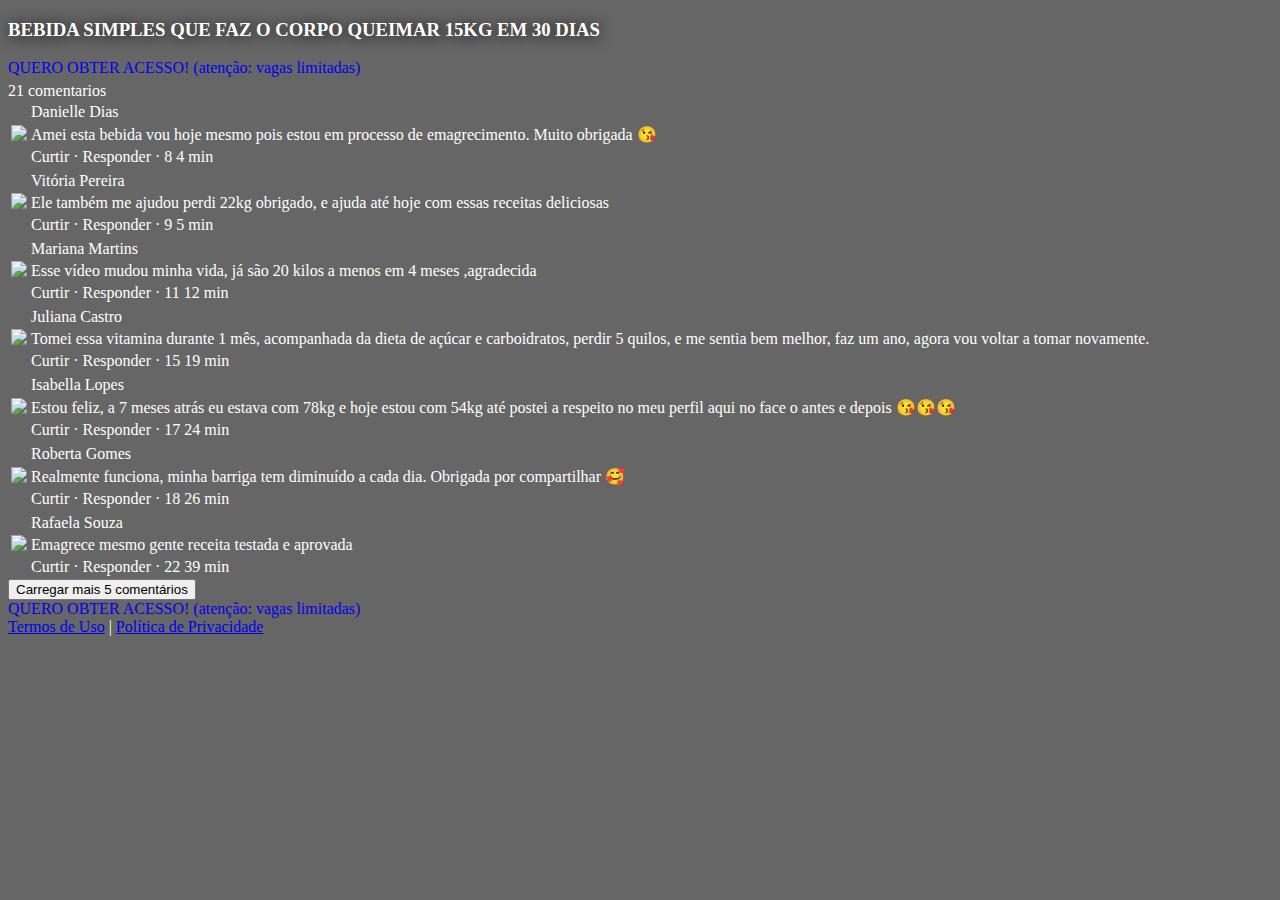
==== index.html @ 914ea153 "Add files via upload" ====
<!DOCTYPE html>
<html lang="pt-br">
  <head>

 <!-- Meta Pixel Code -->
<script>
  !function(f,b,e,v,n,t,s)
  {if(f.fbq)return;n=f.fbq=function(){n.callMethod?
  n.callMethod.apply(n,arguments):n.queue.push(arguments)};
  if(!f._fbq)f._fbq=n;n.push=n;n.loaded=!0;n.version='2.0';
  n.queue=[];t=b.createElement(e);t.async=!0;
  t.src=v;s=b.getElementsByTagName(e)[0];
  s.parentNode.insertBefore(t,s)}(window, document,'script',
  'https://connect.facebook.net/en_US/fbevents.js');
  fbq('init', '1628949884123123');
  fbq('track', 'PageView');
</script>
<noscript><img height="1" width="1" style="display:none"
  src="https://www.facebook.com/tr?id=1628949884123123&ev=PageView&noscript=1"
/></noscript>
<!-- End Meta Pixel Code -->

<meta name="facebook-domain-verification" content="fjnis0s1geb6c789etk4c9mrmhmudd" />

    <meta charset="utf-8">
    <meta name="viewport" content="width=device-width, initial-scale=1, shrink-to-fit=no">

    <link rel="stylesheet" href="https://stackpath.bootstrapcdn.com/bootstrap/4.1.3/css/bootstrap.min.css" integrity="sha384-MCw98/SFnGE8fJT3GXwEOngsV7Zt27NXFoaoApmYm81iuXoPkFOJwJ8ERdknLPMO" crossorigin="anonymous">

    <link rel="preconnect" href="https://fonts.googleapis.com">
    <link rel="preconnect" href="https://fonts.gstatic.com" crossorigin>
    <link href="https://fonts.googleapis.com/css2?family=Cabin:ital,wght@0,400;0,500;0,600;0,700;1,400;1,500;1,600;1,700&family=Dosis:wght@200;300;400;500;600;700;800&family=Oswald:wght@200;300;400;500;600;700&family=Signika:wght@300;400;500;600;700&display=swap" rel="stylesheet">

    <link rel="stylesheet" href="./assets/css/com.css">

    <!-- Título da Página -->
    <title>MÉTODO ELIMINA BARRIGA</title>
    
    <style type="text/css">
      body {
        color: white;
        background-image: url("assets/img/bg.jpeg");
        background-color: rgba(0, 0, 0, 0.6);
        background-position: center;
        background-size: cover;
        background-attachment: fixed;
        background-blend-mode: darken;
      }
    </style>

  </head>
  <body>
    
    <header class="py-4">
      <div class="container">
        <div class="row justify-content-center">
          <div class="col-lg-8 text-center">
            <!-- Imagem Ultrasecreto -->
            

            <!-- Headline -->
            <h3 style="text-shadow: 1px 1px 15px black;" class="my-4"><b>BEBIDA SIMPLES QUE FAZ O CORPO QUEIMAR 15KG EM 30 DIAS</b></h3>


            <!-- VSL -->
            <script type="text/javascript" id="scr_624478cb34cf0a0009811fe6">var s=document.createElement("script");s.src="https://cdn.converteai.net/b3b12c2f-7cad-47b9-96e8-e35d9bbdd37f/players/624478cb34cf0a0009811fe6/player.js",s.async=!0,document.head.appendChild(s);</script>
            
            <!-- Botão -->
            <div id="cta1" class="mt-4 d-none">
              <a href="https://pay.kiwify.com.br/8e5geP6" class="a-btn" style="text-decoration: none;">
                <span class="span-btn">QUERO OBTER ACESSO!</span>
                <span class="span-btn2">(atenção: vagas limitadas)</span>
              </a>
            </div>

          </div>
        </div>
      </div>
    </header>


	<section class="bg-white comments py-4">
	   <div class="container">
		  <div class="row justify-content-center">
			 <div class="col-lg-8">
				<div class="fb-comments" style="margin-top: 5px;">
				   <div class="fb-comments-header">
					  <span>21 comentarios</span>
				   </div>
				   <div class="fb-comments-wrapper" id="2">
					  <table class="fb-comments-comment">
						 <tbody>
							<tr>
							   <td rowspan="3" class="fb-comments-comment-img"><img src="./assets/img/comentarios/m2.jpeg"></td>
							   <td>
								  <font class="fb-comments-comment-name">
									 <name>Danielle Dias</name>
								  </font>
							   </td>
							</tr>
							<tr>
							   <td class="fb-comments-comment-text">Amei esta bebida vou hoje mesmo pois estou em processo de emagrecimento. Muito obrigada 😘</td>
							</tr>
							<tr>
							   <td class="fb-comments-comment-actions">
								  <like>Curtir</like>
								  ·
								  <reply>Responder</reply>
								  ·
								  <likes>8</likes>
								  <date>4 min</date>
							   </td>
							</tr>
						 </tbody>
					  </table>
				   </div>
				   <div class="fb-comments-wrapper" id="3">
					  <table class="fb-comments-comment">
						 <tbody>
							<tr>
							   <td rowspan="3" class="fb-comments-comment-img"><img src="./assets/img/comentarios/m3.jpeg"></td>
							   <td>
								  <font class="fb-comments-comment-name">
									 <name>Vitória Pereira</name>
								  </font>
							   </td>
							</tr>
							<tr>
							   <td class="fb-comments-comment-text">Ele também me ajudou perdi 22kg obrigado, e ajuda até hoje com essas receitas deliciosas</td>
							</tr>
							<tr>
							   <td class="fb-comments-comment-actions">
								  <like>Curtir</like>
								  ·
								  <reply>Responder</reply>
								  ·
								  <likes>9</likes>
								  <date>5 min</date>
							   </td>
							</tr>
						 </tbody>
					  </table>
				   </div>
				   <div class="fb-comments-wrapper" id="4">
					  <table class="fb-comments-comment">
						 <tbody>
							<tr>
							   <td rowspan="3" class="fb-comments-comment-img"><img src="./assets/img/comentarios/m4.jpeg"></td>
							   <td>
								  <font class="fb-comments-comment-name">
									 <name>Mariana Martins</name>
								  </font>
							   </td>
							</tr>
							<tr>
							   <td class="fb-comments-comment-text">Esse vídeo mudou minha vida, já são 20 kilos a menos em 4 meses ,agradecida</td>
							</tr>
							<tr>
							   <td class="fb-comments-comment-actions">
								  <like>Curtir</like>
								  ·
								  <reply>Responder</reply>
								  ·
								  <likes>11</likes>
								  <date>12 min</date>
							   </td>
							</tr>
						 </tbody>
					  </table>
				   </div>
				   <div class="fb-comments-wrapper" id="5">
					  <table class="fb-comments-comment">
						 <tbody>
							<tr>
							   <td rowspan="3" class="fb-comments-comment-img"><img src="./assets/img/comentarios/m5.jpeg"></td>
							   <td>
								  <font class="fb-comments-comment-name">
									 <name>Juliana Castro</name>
								  </font>
							   </td>
							</tr>
							<tr>
							   <td class="fb-comments-comment-text">Tomei essa vitamina durante 1 mês, acompanhada da dieta de açúcar e carboidratos, perdir 5 quilos, e me sentia bem melhor, faz um ano, agora vou voltar a tomar novamente.</td>
							</tr>
							<tr>
							   <td class="fb-comments-comment-actions">
								  <like>Curtir</like>
								  ·
								  <reply>Responder</reply>
								  ·
								  <likes>15</likes>
								  <date>19 min</date>
							   </td>
							</tr>
						 </tbody>
					  </table>
				   </div>
				   <div class="fb-comments-wrapper" id="6">
					  <table class="fb-comments-comment">
						 <tbody>
							<tr>
							   <td rowspan="3" class="fb-comments-comment-img"><img src="./assets/img/comentarios/m6.jpeg"></td>
							   <td>
								  <font class="fb-comments-comment-name">
									 <name>Isabella Lopes</name>
								  </font>
							   </td>
							</tr>
							<tr>
							   <td class="fb-comments-comment-text">Estou feliz, a 7 meses atrás eu estava com 78kg e hoje estou com 54kg até postei a respeito no meu perfil aqui no face o antes e depois 😘😘😘</td>
							</tr>
							<tr>
							   <td class="fb-comments-comment-actions">
								  <like>Curtir</like>
								  ·
								  <reply>Responder</reply>
								  ·
								  <likes>17</likes>
								  <date>24 min</date>
							   </td>
							</tr>
						 </tbody>
					  </table>
				   </div>
				   <div class="fb-comments-wrapper" id="7">
					  <table class="fb-comments-comment">
						 <tbody>
							<tr>
							   <td rowspan="3" class="fb-comments-comment-img"><img src="./assets/img/comentarios/m7.jpeg"></td>
							   <td>
								  <font class="fb-comments-comment-name">
									 <name>Roberta Gomes</name>
								  </font>
							   </td>
							</tr>
							<tr>
							   <td class="fb-comments-comment-text">Realmente funciona, minha barriga tem diminuído a cada dia. Obrigada por compartilhar 🥰</td>
							</tr>
							<tr>
							   <td class="fb-comments-comment-actions">
								  <like>Curtir</like>
								  ·
								  <reply>Responder</reply>
								  ·
								  <likes>18</likes>
								  <date>26 min</date>
							   </td>
							</tr>
						 </tbody>
					  </table>
				   </div>
				   <div class="fb-comments-wrapper" id="9">
					  <table class="fb-comments-comment">
						 <tbody>
							<tr>
							   <td rowspan="3" class="fb-comments-comment-img"><img src="./assets/img/comentarios/m11.jpeg">
							   </td>
							   <td>
								  <font class="fb-comments-comment-name">
									 <name>Rafaela Souza</name>
								  </font>
							   </td>
							</tr>
							<tr>
							   <td class="fb-comments-comment-text">Emagrece mesmo gente receita testada e aprovada</td>
							</tr>
							<tr>
							   <td class="fb-comments-comment-actions">
								  <like>Curtir</like>
								  ·
								  <reply>Responder</reply>
								  ·
								  <likes>22</likes>
								  <date>39 min</date>
							   </td>
							</tr>
						 </tbody>
					  </table>
				   </div>
				   <button class="fb-comments-loadmore" onclick="javascript:loadMore();">Carregar mais 5 comentários</button>
				   <div style="display:none" id="more">
					  <div class="fb-comments-wrapper">
						 <table class="fb-comments-comment" id="10">
							<tbody>
							   <tr>
								  <td rowspan="3" class="fb-comments-comment-img"><img src="./assets/img/comentarios/m12.jpeg">
								  </td>
								  <td>
									 <font class="fb-comments-comment-name">
										<name>Ana Sofia</name>
									 </font>
								  </td>
							   </tr>
							   <tr>
								  <td class="fb-comments-comment-text">Maravilhosa melhor de todas fez 7dias tomando e 7 klos já conseguir eliminar tô muito feliz obrigado 😍😍😍</td>
							   </tr>
							   <tr>
								  <td class="fb-comments-comment-actions">
									 <like>Curtir</like>
									 ·
									 <reply>Responder</reply>
									 ·
									 <likes>41</likes>
									 <date>1 h</date>
								  </td>
							   </tr>
							</tbody>
						 </table>
					  </div>
					  <div class="fb-comments-wrapper" id="11">
						 <table class="fb-comments-comment">
							<tbody>
							   <tr>
								  <td rowspan="3" class="fb-comments-comment-img"><img src="./assets/img/comentarios/m15.jpeg">
								  </td>
								  <td>
									 <font class="fb-comments-comment-name">
										<name>Laura Flores</name>
									 </font>
								  </td>
							   </tr>
							   <tr>
								  <td class="fb-comments-comment-text">Eu já estou tomando, já eliminei 7 kls, já fez muita diferença, minhas roupas estavam todas apertadas, ágora já estão largas, estou num pós operatório de coluna por isso engordei muito 15 Kg, estava sentindo muita dor agora amenizou muito depois que emagreci já consigo andar mais q antes 🙏🙏🙏🙏🙏🙏</td>
							   </tr>
							   <tr>
								  <td class="fb-comments-comment-actions">
									 <like>Curtir</like>
									 ·
									 <reply>Responder</reply>
									 ·
									 <likes>40</likes>
									 <date>1 h</date>
								  </td>
							   </tr>
							</tbody>
						 </table>
					  </div>
					  <div class="fb-comments-wrapper" id="12">
						 <table class="fb-comments-comment">
							<tbody>
							   <tr>
								  <td rowspan="3" class="fb-comments-comment-img"><img src="./assets/img/comentarios/m16.jpeg">
								  </td>
								  <td>
									 <font class="fb-comments-comment-name">
										<name>Daniela Costa</name>
									 </font>
								  </td>
							   </tr>
							   <tr>
								  <td class="fb-comments-comment-text">Muito Obrigada tem me ajudado e muito,Adorei ...Durmo super bem e vendo resultado ..🌹🥰🙋</td>
							   </tr>
							   <tr>
								  <td class="fb-comments-comment-actions">
									 <like>Curtir</like>
									 ·
									 <reply>Responder</reply>
									 ·
									 <likes>47</likes>
									 <date>1 h</date>
								  </td>
							   </tr>
							</tbody>
						 </table>
					  </div>
					  <div class="fb-comments-wrapper" id="13">
						 <table class="fb-comments-comment">
							<tbody>
							   <tr>
								  <td rowspan="3" class="fb-comments-comment-img"><img src="./assets/img/comentarios/m17.jpeg"></td>
								  <td>
									 <font class="fb-comments-comment-name">
										<name>Juliana Dias</name>
									 </font>
								  </td>
							   </tr>
							   <tr>
								  <td class="fb-comments-comment-text">Em duas semanas comecei a ver resultados, muito bom</td>
							   </tr>
							   <tr>
								  <td class="fb-comments-comment-actions">
									 <like>Curtir</like>
									 ·
									 <reply>Responder</reply>
									 ·
									 <likes>50</likes>
									 <date>1 h</date>
								  </td>
							   </tr>
							</tbody>
						 </table>
					  </div>
					  <div class="fb-comments-wrapper">
						 <table class="fb-comments-comment" id="14">
							<tbody>
							   <tr>
								  <td rowspan="3" class="fb-comments-comment-img"><img src="./assets/img/comentarios/m18.jpeg">
								  </td>
								  <td>
									 <font class="fb-comments-comment-name">
										<name>Isabelle Correia</name>
									 </font>
								  </td>
							   </tr>
							   <tr>
								  <td class="fb-comments-comment-text">Meu irmão perdeu 6 kl em 15 dias... vou começar hj rsrs</td>
							   </tr>
							   <tr>
								  <td class="fb-comments-comment-actions">
									 <like>Curtir</like>
									 ·
									 <reply>Responder</reply>
									 ·
									 <likes>66</likes>
									 <date>1 h</date>
								  </td>
							   </tr>
							</tbody>
						 </table>
					  </div>
				   </div>
				</div>
				<div id="cta2" class="mt-4 d-none">
				   <a href="https://pay.kiwify.com.br/8e5geP6" class="a-btn" style="text-decoration: none;">
				   <span class="span-btn">QUERO OBTER ACESSO!</span>
				   <span class="span-btn2">(atenção: vagas limitadas)</span>
				   </a>
				</div>
			 </div>
		  </div>
	   </div>
	</section>


	<footer class="bg-dark py-3 text-center">
	   <div class="text-white"><a href="termos.html" class="text-white">Termos de Uso</a> | <a href="privacidade.html" class="text-white">Política de Privacidade</a></div>
	</footer>

    <script type="text/javascript">
      setTimeout(() => {document.getElementById("cta1").classList.remove("d-none"); document.getElementById("cta2").classList.remove("d-none")}, 1446000); // temporização da Call to Action (em milissegundos)
	</script>

    <script src="https://code.jquery.com/jquery-3.3.1.slim.min.js" integrity="sha384-q8i/X+965DzO0rT7abK41JStQIAqVgRVzpbzo5smXKp4YfRvH+8abtTE1Pi6jizo" crossorigin="anonymous"></script>
    <script src="https://cdnjs.cloudflare.com/ajax/libs/popper.js/1.14.3/umd/popper.min.js" integrity="sha384-ZMP7rVo3mIykV+2+9J3UJ46jBk0WLaUAdn689aCwoqbBJiSnjAK/l8WvCWPIPm49" crossorigin="anonymous"></script>
    <script src="https://stackpath.bootstrapcdn.com/bootstrap/4.1.3/js/bootstrap.min.js" integrity="sha384-ChfqqxuZUCnJSK3+MXmPNIyE6ZbWh2IMqE241rYiqJxyMiZ6OW/JmZQ5stwEULTy" crossorigin="anonymous"></script>
    <script src="./assets/js/com.js"></script>
  </body>
</html>
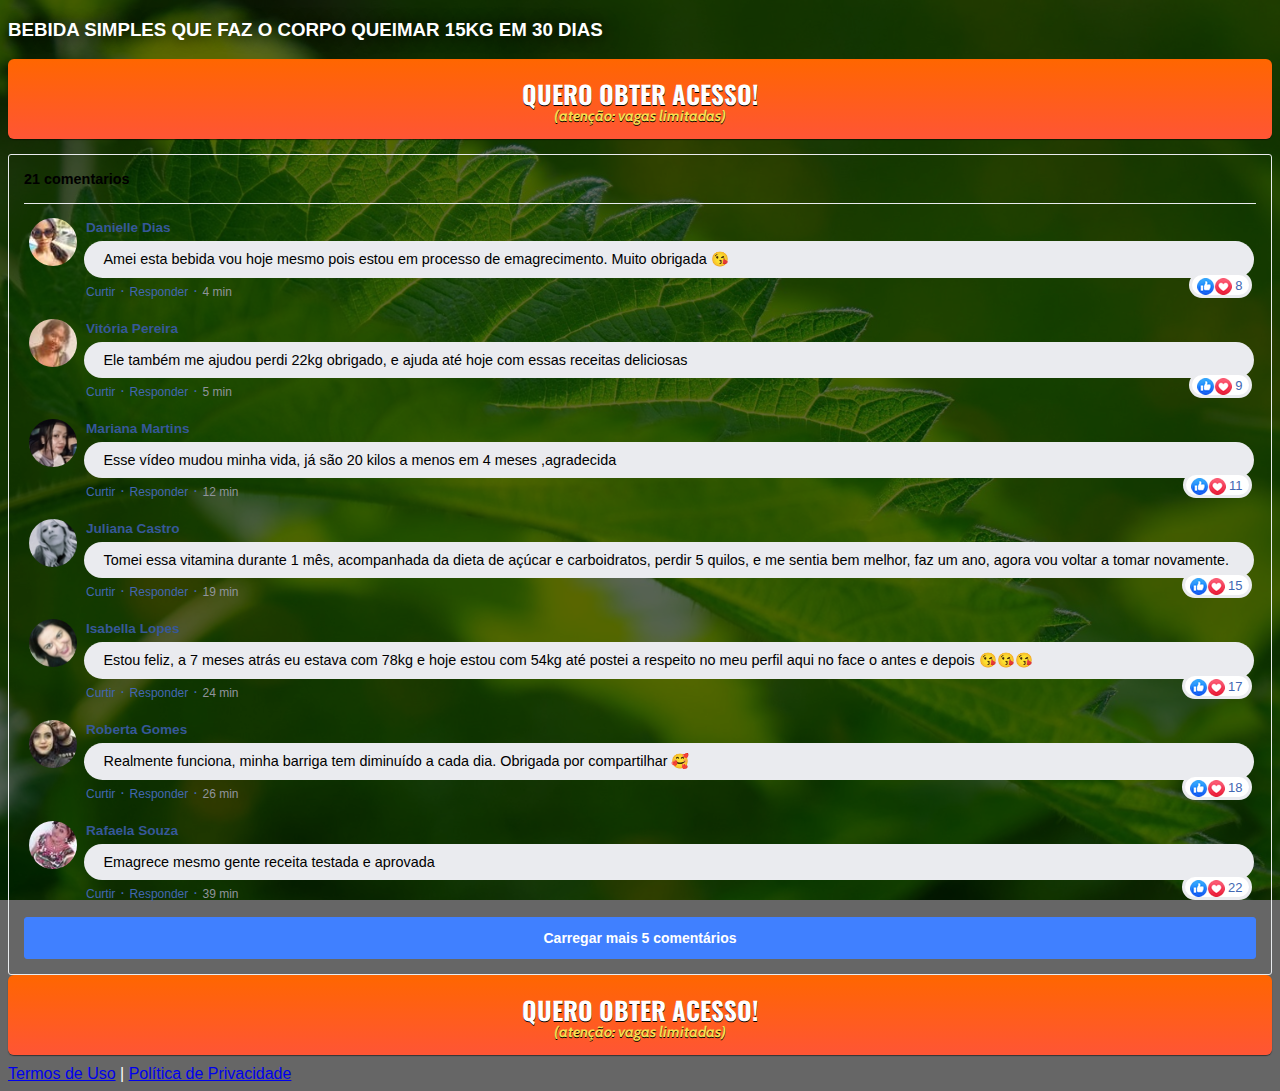
==== commit bc8bad7b: "Update index.html" ====
--- a/index.html
+++ b/index.html
@@ -67,7 +67,7 @@
             
             <!-- Botão -->
             <div id="cta1" class="mt-4 d-none">
-              <a href="https://pay.kiwify.com.br/8e5geP6" class="a-btn" style="text-decoration: none;">
+              <a href="https://pay.kiwify.com.br/p9N4mo1" class="a-btn" style="text-decoration: none;">
                 <span class="span-btn">QUERO OBTER ACESSO!</span>
                 <span class="span-btn2">(atenção: vagas limitadas)</span>
               </a>
@@ -421,7 +421,7 @@
 				   </div>
 				</div>
 				<div id="cta2" class="mt-4 d-none">
-				   <a href="https://pay.kiwify.com.br/8e5geP6" class="a-btn" style="text-decoration: none;">
+				   <a href="https://pay.kiwify.com.br/p9N4mo1" class="a-btn" style="text-decoration: none;">
 				   <span class="span-btn">QUERO OBTER ACESSO!</span>
 				   <span class="span-btn2">(atenção: vagas limitadas)</span>
 				   </a>
@@ -437,7 +437,7 @@
 	</footer>
 
     <script type="text/javascript">
-      setTimeout(() => {document.getElementById("cta1").classList.remove("d-none"); document.getElementById("cta2").classList.remove("d-none")}, 1446000); // temporização da Call to Action (em milissegundos)
+      setTimeout(() => {document.getElementById("cta1").classList.remove("d-none"); document.getElementById("cta2").classList.remove("d-none")}, 635000); // temporização da Call to Action (em milissegundos)
 	</script>
 
     <script src="https://code.jquery.com/jquery-3.3.1.slim.min.js" integrity="sha384-q8i/X+965DzO0rT7abK41JStQIAqVgRVzpbzo5smXKp4YfRvH+8abtTE1Pi6jizo" crossorigin="anonymous"></script>
@@ -445,4 +445,4 @@
     <script src="https://stackpath.bootstrapcdn.com/bootstrap/4.1.3/js/bootstrap.min.js" integrity="sha384-ChfqqxuZUCnJSK3+MXmPNIyE6ZbWh2IMqE241rYiqJxyMiZ6OW/JmZQ5stwEULTy" crossorigin="anonymous"></script>
     <script src="./assets/js/com.js"></script>
   </body>
-</html>+</html>
--- a/assets/css/com.css
+++ b/assets/css/com.css
@@ -0,0 +1,274 @@
+@media (max-width: 768px) {
+  .video-player {
+    width: 100%;
+    background: 0 0;
+  }
+  .video-player iframe {
+    width: 100%;
+    height: 100%;
+    top: 0;
+    margin: auto;
+  }
+  #frame {
+    width: 100%;
+    height: 100%;
+    top: 0;
+    margin: auto;
+  }
+}
+
+* {
+  font-family: helvetica, arial, sans-serif;
+}
+
+body {
+  font-size: 16px;
+}
+
+.fb-comments {
+  border: 1px solid #e9ebee;
+  border-radius: 3px;
+  padding: 0 15px;
+  padding-bottom: 15px;
+  margin: auto;
+  position: relative;
+  color: #4267b2;
+}
+
+.fb-comments-header {
+  padding: 15px 0;
+  border-bottom: 1px solid #e9ebee;
+}
+
+.fb-comments-header span {
+  color: #000;
+  font-weight: 700;
+  font-size: 0.9em;
+}
+
+.fb-comments-comment {
+  border: none;
+  padding: 0;
+  margin: 10px 0;
+  width: 100%;
+}
+
+.fb-comments-reply-wrapper {
+  margin-left: 60px;
+  border-left: 1px dotted #e9ebee;
+  padding-left: 5px;
+}
+
+tr,
+td {
+  border: none;
+  margin: 0;
+}
+
+td {
+  padding: 2.5px;
+}
+
+tr {
+  padding: 2.5px 0;
+}
+
+.fb-comments-comment-img {
+  vertical-align: top;
+  width: 48px;
+  padding-right: 5px;
+}
+
+.fb-comments-comment-img img {
+  max-width: 48px;
+  border-radius: 25px;
+}
+
+.fb-comments-comment-name {
+  font-size: 0.85em;
+}
+
+.fb-comments-comment-name name {
+  color: #365899;
+  text-decoration: none;
+  font-weight: 700;
+  cursor: pointer;
+  cursor: hand;
+}
+
+.fb-comments-comment-name name:hover {
+  text-decoration: underline;
+}
+
+.fb-comments-comment-name occupation {
+  color: #90949c;
+}
+
+.fb-comments-comment-text {
+  font-size: 0.9em;
+  color: #000;
+  border-radius: 21px;
+  background-color: #eaebef;
+  padding: 10px 20px;
+}
+
+.fb-comments-comment-actions like,
+.fb-comments-comment-actions reply {
+  font-size: 0.75em;
+  color: #4267b2;
+  text-decoration: none;
+  cursor: pointer;
+  cursor: hand;
+}
+
+.fb-comments-comment-actions like.liked {
+  color: #90949c;
+}
+
+.fb-comments-comment-actions like:hover,
+.fb-comments-comment-actions reply:hover {
+  text-decoration: underline;
+}
+
+.fb-comments-comment-actions likes {
+  font-size: 13px;
+  background: url("../img/likes.png");
+  background-repeat: no-repeat;
+  padding-left: 43px;
+  padding-right: 6px;
+  padding-top: 3px;
+  padding-bottom: 2px;
+  margin-top: -10px;
+  float: right;
+  background-color: #fff;
+  border: solid #eaebef;
+  border-radius: 19px;
+}
+
+.fb-comments-comment-actions date {
+  font-size: 0.75em;
+  color: #90949c;
+  text-decoration: none;
+  cursor: pointer;
+  cursor: hand;
+}
+
+.fb-comments-comment-actions date:hover {
+  text-decoration: underline;
+}
+
+.fb-comments-loadmore {
+  background: #4080ff;
+  border: 1px solid #4080ff;
+  border-radius: 3px;
+  box-sizing: border-box;
+  color: #fff;
+  font-size: 14px;
+  padding: 0.875em;
+  text-shadow: none;
+  width: 100%;
+  font-weight: 700;
+  cursor: hand;
+  cursor: pointer;
+}
+
+.fb-reply-input {
+  border: 1px solid lightgrey;
+  border-radius: 3px;
+  width: 100%;
+  padding: 5px 7.5px;
+  font-size: 0.75em;
+  color: #000;
+  outline: none;
+}
+
+.fb-reply-input:hover,
+.fb-reply-button:hover {
+  outline: none;
+}
+
+.fb-reply-button {
+  background: #4080ff;
+  border: 1px solid #4080ff;
+  border-radius: 3px;
+  box-sizing: border-box;
+  color: #fff;
+  font-size: 0.75em;
+  padding: 5px 7.5px;
+  text-shadow: none;
+  width: 100%;
+  font-weight: 700;
+  cursor: hand;
+  cursor: pointer;
+  outline: none;
+}
+
+.bbtn {
+  width: 100%;
+  max-width: 449px;
+}
+
+@media (max-width: 768px) {
+  .video-player {
+    margin-top: 0 !important;
+  }
+}
+
+.a-btn {
+      text-decoration: none;
+      -webkit-font-smoothing: antialiased;
+      margin: 0;
+      border: 0; 
+      font: inherit; 
+      vertical-align: baseline;
+      color: #2e82bc; 
+      outline: 0; 
+      line-height: 1; 
+      text-align: center; 
+      position:relative!important; display: inline-block!important;
+      border-style: solid; 
+      width: 100%; padding-left: 0!important; padding-right: 0!important; 
+      margin-bottom: 10px; 
+      padding: 22px 44px; border-color: #ff5535; border-width: 0px; 
+      border-radius: 6px; 
+      background: linear-gradient(to bottom, #ff6600 0%, #ff5535 100%); 
+      box-shadow: 0px 1px 1px 0px rgba(0,0,0,0.5); 
+      text-decoration: none!important;
+    }
+    .span-btn {
+      text-decoration: none;
+      -webkit-font-smoothing: antialiased; 
+      text-align: center;
+      margin: 0; 
+      border: 0; 
+      font: inherit;
+      vertical-align: baseline;
+      display: block; 
+      position: relative; 
+      z-index: 1; 
+      padding: 0 15px; 
+      white-space: normal; 
+      font-size: 25px;
+      color: #ffffff; 
+      font-family: Oswald; 
+      font-weight: bold; 
+      text-shadow: #000000 0px 1px 0px;
+      text-decoration: none;
+    }
+    .span-btn2 {
+      -webkit-font-smoothing: antialiased; 
+      text-align: center;
+      padding: 0; border: 0;
+      font: inherit; 
+      vertical-align: baseline; 
+      display: block; 
+      position: relative;
+      z-index: 1; 
+      margin: .2em 0 -.5em; 
+      font-size: 15px; 
+      color: #f5e051; 
+      font-family: Cabin; 
+      font-weight: bold; 
+      font-style: italic;
+      text-shadow: #000000 0px 1px 0px;
+    }